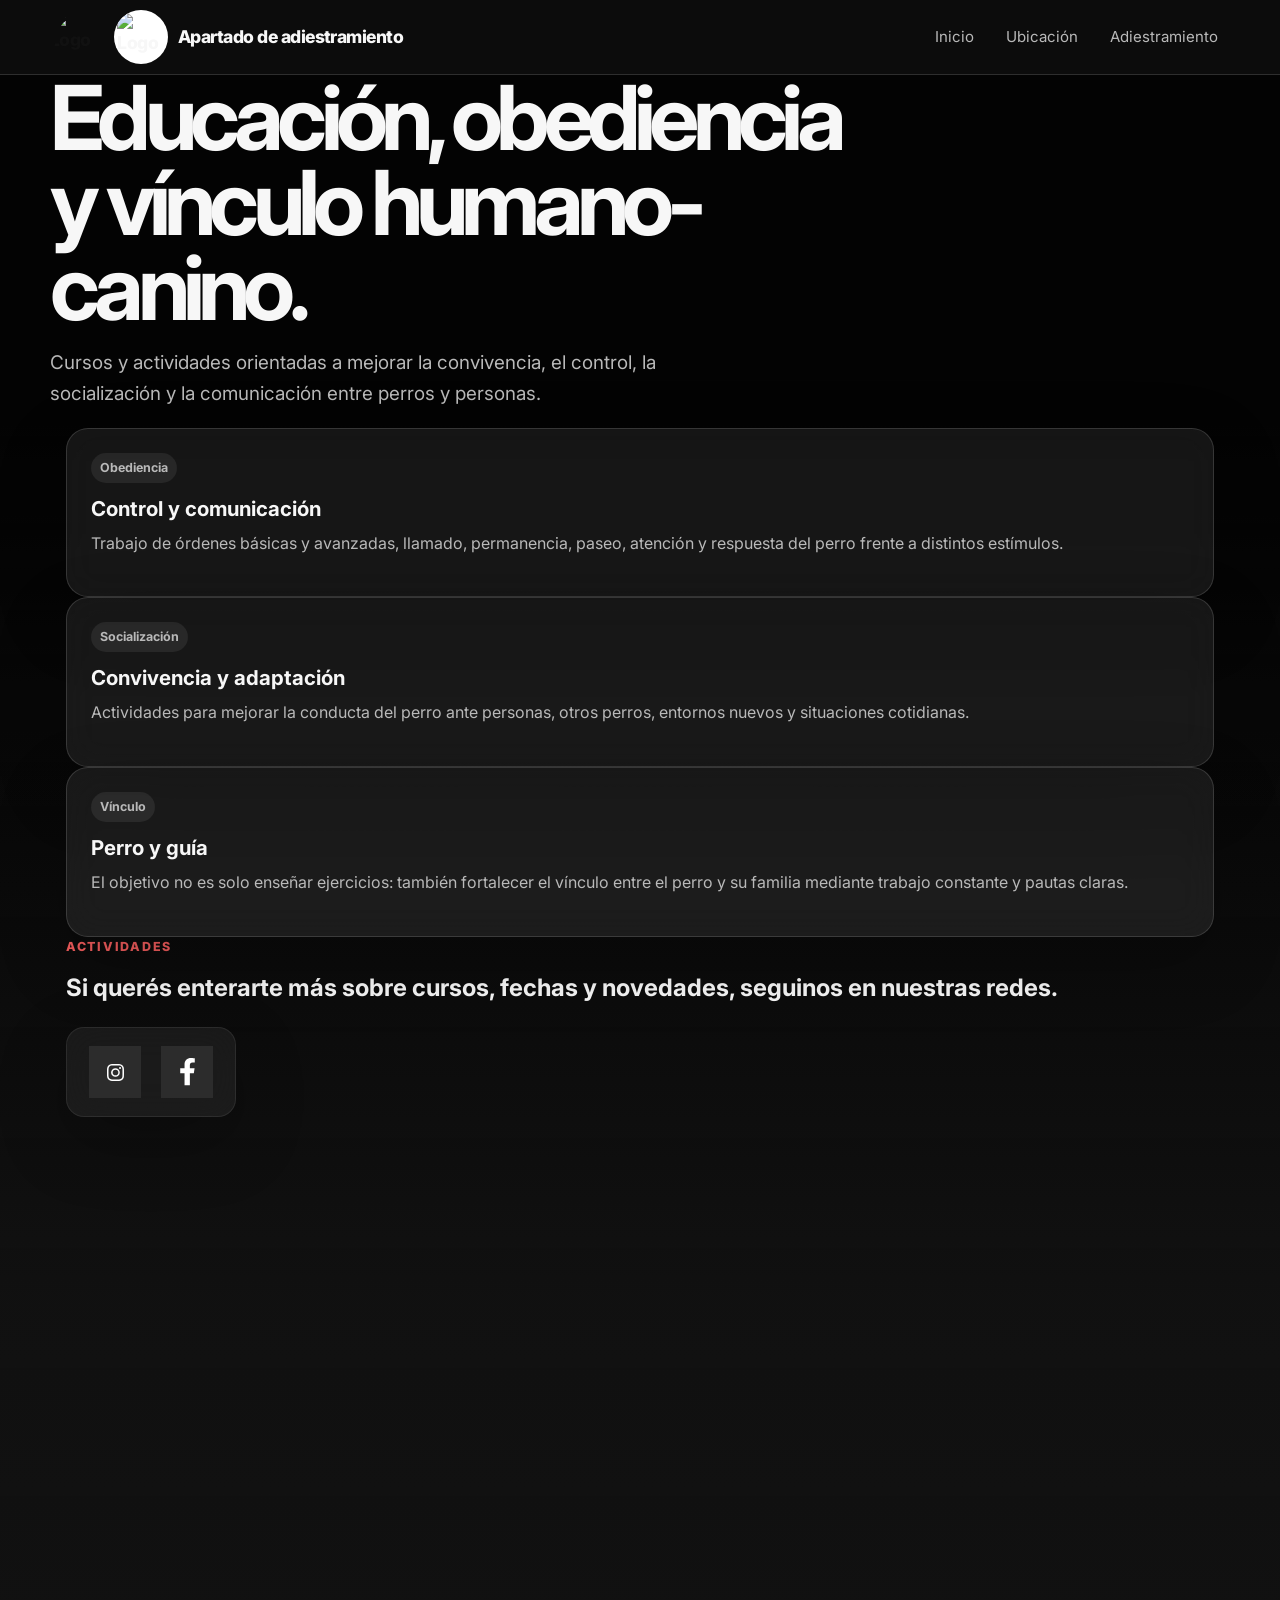
==== adiestramiento.html @ f03ed522 "Publica web Kennel Club Santa Fe" ====
<!DOCTYPE html>
<html lang="es">
<head>
  <meta charset="UTF-8" />
  <meta name="viewport" content="width=device-width, initial-scale=1.0" />
  <title>Adiestramiento Canino | Kennel Club Santa Fe</title>
  <meta name="description" content="Adiestramiento Canino Kennel Club Santa Fe. Cursos, obediencia, socialización y actividades para perros y familias." />
  <link rel="icon" type="image/png" href="https://github.com/MatiasH2804/Kennel-Club-Santa-Fe-Web/blob/main/logo%20kennel.png?raw=true" />
  <link rel="preconnect" href="https://fonts.googleapis.com" />
  <link rel="preconnect" href="https://fonts.gstatic.com" crossorigin />
  <link href="https://fonts.googleapis.com/css2?family=Inter:wght@400;500;600;700;800;900&display=swap" rel="stylesheet" />
  <link rel="stylesheet" href="style.css" />
</head>

<body class="adiestramiento-page">
  <div class="adiestramiento-bg"></div>

  <header class="site-header">
    <nav class="navbar">
      <div class="brand">
        <span class="brand-mark logo-mark">
          <img src="https://github.com/MatiasH2804/Kennel-Club-Santa-Fe-Web/blob/main/logo%20kennel.png?raw=true" alt="Logo Kennel Club Santa Fe" />
        </span>
        <span class="brand-dog">
          <img src="https://github.com/MatiasH2804/Kennel-Club-Santa-Fe-Web/blob/main/images__1_-removebg-preview%20(1).png?raw=true" alt="Logo FCA" />
        </span>
        <span>Apartado de adiestramiento</span>
      </div>

      <div class="nav-links">
        <a href="index.html">Inicio</a>
        <a href="ubicacion.html">Ubicación</a>
        <a href="adiestramiento.html">Adiestramiento</a>
      </div>
    </nav>
  </header>

  <main class="adiestramiento-main">
    <section class="section-shell adiestramiento-hero-card">
      <div>
        <h1>Educación, obediencia y vínculo humano-canino.</h1>
        <p class="hero-text">
          Cursos y actividades orientadas a mejorar la convivencia, el control, la socialización
          y la comunicación entre perros y personas.
        </p>


    <section class="section-shell adiestramiento-grid">
      <article class="post-card">
        <div class="post-meta"><span>Obediencia</span></div>
        <h3>Control y comunicación</h3>
        <p>
          Trabajo de órdenes básicas y avanzadas, llamado, permanencia, paseo, atención y respuesta
          del perro frente a distintos estímulos.
        </p>
      </article>

      <article class="post-card">
        <div class="post-meta"><span>Socialización</span></div>
        <h3>Convivencia y adaptación</h3>
        <p>
          Actividades para mejorar la conducta del perro ante personas, otros perros, entornos nuevos
          y situaciones cotidianas.
        </p>
      </article>

      <article class="post-card">
        <div class="post-meta"><span>Vínculo</span></div>
        <h3>Perro y guía</h3>
        <p>
          El objetivo no es solo enseñar ejercicios: también fortalecer el vínculo entre el perro y
          su familia mediante trabajo constante y pautas claras.
        </p>
      </article>
    </section>

    <section class="section-shell adiestramiento-callout">
      <div>
        <p class="eyebrow">Actividades</p>
        <h2>Si querés enterarte más sobre cursos, fechas y novedades, seguinos en nuestras redes.</h2>
      </div>

      <div class="uiverse-social-card">
        <a href="https://www.instagram.com/adiestramientocaninokcsf/" target="_blank" rel="noopener noreferrer" class="socialContainer containerOne" aria-label="Instagram Adiestramiento Canino KCSF">
          <svg class="socialSvg instagramSvg" viewBox="0 0 16 16"><path d="M8 0C5.829 0 5.556.01 4.703.048 3.85.088 3.269.222 2.76.42a3.917 3.917 0 0 0-1.417.923A3.927 3.927 0 0 0 .42 2.76C.222 3.268.087 3.85.048 4.7.01 5.555 0 5.827 0 8.001c0 2.172.01 2.444.048 3.297.04.852.174 1.433.372 1.942.205.526.478.972.923 1.417.444.445.89.719 1.416.923.51.198 1.09.333 1.942.372C5.555 15.99 5.827 16 8 16s2.444-.01 3.298-.048c.851-.04 1.434-.174 1.943-.372a3.916 3.916 0 0 0 1.416-.923c.445-.445.718-.891.923-1.417.197-.509.332-1.09.372-1.942C15.99 10.445 16 10.173 16 8s-.01-2.445-.048-3.299c-.04-.851-.175-1.433-.372-1.941a3.926 3.926 0 0 0-.923-1.417A3.911 3.911 0 0 0 13.24.42c-.51-.198-1.092-.333-1.943-.372C10.443.01 10.172 0 7.998 0h.003zm-.717 1.442h.718c2.136 0 2.389.007 3.232.046.78.035 1.204.166 1.486.275.373.145.64.319.92.599.28.28.453.546.598.92.11.281.24.705.275 1.485.039.843.047 1.096.047 3.231s-.008 2.389-.047 3.232c-.035.78-.166 1.203-.275 1.485a2.47 2.47 0 0 1-.599.919c-.28.28-.546.453-.92.598-.28.11-.704.24-1.485.276-.843.038-1.096.047-3.232.047s-2.39-.009-3.233-.047c-.78-.036-1.203-.166-1.485-.276a2.478 2.478 0 0 1-.92-.598 2.48 2.48 0 0 1-.6-.92c-.109-.281-.24-.705-.275-1.485-.038-.843-.046-1.096-.046-3.233 0-2.136.008-2.388.046-3.231.036-.78.166-1.204.276-1.486.145-.373.319-.64.599-.92.28-.28.546-.453.92-.598.282-.11.705-.24 1.485-.276.738-.034 1.024-.044 2.515-.045v.002zm4.988 1.328a.96.96 0 1 0 0 1.92.96.96 0 0 0 0-1.92zm-4.27 1.122a4.109 4.109 0 1 0 0 8.217 4.109 4.109 0 0 0 0-8.217zm0 1.441a2.667 2.667 0 1 1 0 5.334 2.667 2.667 0 0 1 0-5.334z"></path></svg>
        </a>

        <a href="https://www.facebook.com/AdiestramientoCaninoKennelClubSantaFe/?locale=es_LA" target="_blank" rel="noopener noreferrer" class="socialContainer containerTwo" aria-label="Facebook Adiestramiento Canino KCSF">
          <svg class="socialSvg" viewBox="0 0 320 512"><path d="M279.14 288l14.22-92.66h-88.91v-60.13c0-25.35 12.42-50.06 52.24-50.06H297V6.26S260.43 0 225.36 0c-73.22 0-121.08 44.38-121.08 124.72v70.62H22.89V288h81.39v224h100.17V288z"></path></svg>
        </a>
      </div>
    </section>
  </main>
</body>
</html>
---- style.css ----
:root {
  --bg: #111111;
  --bg-soft: #171717;
  --card: rgba(255, 255, 255, 0.075);
  --card-strong: rgba(255, 255, 255, 0.12);
  --text: #f7f7f7;
  --muted: #b9b9b9;
  --line: rgba(255, 255, 255, 0.14);
  --accent: #f45d5d;
  --accent-dark: #c92822;
  --max-width: 1180px;
  --radius: 24px;
}

* {
  box-sizing: border-box;
}

html {
  scroll-behavior: smooth;
}

body {
  margin: 0;
  min-height: 100vh;
  font-family: "Inter", system-ui, -apple-system, BlinkMacSystemFont, "Segoe UI", sans-serif;
  color: var(--text);
  background: var(--bg);
  line-height: 1.6;
}

.page-bg {
  position: fixed;
  inset: 0;
  z-index: -1;
  background-color: #111111;
  background-image:
    radial-gradient(circle at top left, rgba(244, 93, 93, 0.18), transparent 34%),
    linear-gradient(32deg, rgba(8, 8, 8, 0.74) 30px, transparent);
  background-size: auto, 60px 60px;
  background-position: center, -5px -5px;
}

a {
  color: inherit;
  text-decoration: none;
}

img {
  max-width: 100%;
  display: block;
}

.site-header {
  position: sticky;
  top: 0;
  z-index: 20;
  backdrop-filter: blur(18px);
  background: rgba(17, 17, 17, 0.76);
  border-bottom: 1px solid var(--line);
}

.navbar {
  width: min(var(--max-width), calc(100% - 32px));
  margin: 0 auto;
  min-height: 74px;
  display: flex;
  align-items: center;
  justify-content: space-between;
  gap: 20px;
}

.brand {
  display: inline-flex;
  align-items: center;
  gap: 10px;
  font-weight: 800;
  letter-spacing: -0.03em;
  font-size: 1.1rem;
}

.brand-mark {
  width: 38px;
  height: 38px;
  border-radius: 12px;
  display: grid;
  place-items: center;
  color: #111111;
  background: linear-gradient(135deg, var(--accent), #fff1b8);
  box-shadow: 0 10px 30px rgba(244, 201, 93, 0.18);
}

.nav-links {
  display: flex;
  align-items: center;
  gap: 8px;
  flex-wrap: wrap;
  justify-content: flex-end;
}

.nav-links a {
  color: var(--muted);
  padding: 9px 12px;
  border-radius: 999px;
  font-size: 0.94rem;
  transition: 0.2s ease;
}

.nav-links a:hover,
.nav-links .nav-cta {
  color: var(--text);
  background: rgba(255, 255, 255, 0.09);
}

.section-shell {
  width: min(var(--max-width), calc(100% - 32px));
  margin: 0 auto;
}

.hero {
  min-height: 620px;
  padding: 84px 0 60px;
  display: grid;
  grid-template-columns: minmax(0, 1.4fr) minmax(300px, 0.6fr);
  gap: 28px;
  align-items: center;
}

.eyebrow {
  margin: 0 0 12px;
  color: var(--accent);
  font-size: 0.78rem;
  font-weight: 800;
  text-transform: uppercase;
  letter-spacing: 0.14em;
}

h1,
h2,
h3,
p {
  margin-top: 0;
}

h1 {
  max-width: 840px;
  margin-bottom: 18px;
  font-size: clamp(2.45rem, 7vw, 5.6rem);
  line-height: 0.95;
  letter-spacing: -0.075em;
}

.hero-text {
  max-width: 680px;
  color: var(--muted);
  font-size: clamp(1rem, 2vw, 1.18rem);
}

.hero-actions {
  display: flex;
  gap: 12px;
  flex-wrap: wrap;
  margin-top: 30px;
}

.btn,
button {
  border: 0;
  cursor: pointer;
  font: inherit;
}

.btn {
  display: inline-flex;
  align-items: center;
  justify-content: center;
  min-height: 46px;
  padding: 0 18px;
  border-radius: 999px;
  font-weight: 700;
}

.btn.primary {
  color: #111111;
  background: var(--accent);
}

.btn.secondary {
  color: var(--text);
  background: rgba(255, 255, 255, 0.09);
  border: 1px solid var(--line);
}

.hero-card,
.post-card,
.side-card,
.about-section {
  border: 1px solid var(--line);
  background: var(--card);
  box-shadow: 0 24px 70px rgba(0, 0, 0, 0.24);
  backdrop-filter: blur(18px);
}

.hero-card {
  min-height: 330px;
  padding: 28px;
  border-radius: var(--radius);
  display: flex;
  flex-direction: column;
  justify-content: flex-end;
}

.card-label {
  width: fit-content;
  margin-bottom: 18px;
  padding: 7px 10px;
  border-radius: 999px;
  color: #111111;
  background: var(--accent);
  font-size: 0.78rem;
  font-weight: 800;
}

.hero-card h2 {
  margin-bottom: 10px;
  font-size: 1.55rem;
  line-height: 1.08;
}

.hero-card p,
.post-card p,
.side-card p,
.about-section p {
  color: var(--muted);
}

.hero-card a,
.read-more {
  color: var(--accent);
  font-weight: 800;
}

.content-grid {
  display: grid;
  grid-template-columns: minmax(0, 1fr) 330px;
  gap: 28px;
  padding: 38px 0 72px;
  align-items: start;
}

.section-heading {
  margin-bottom: 20px;
}

.section-heading h2,
.about-section h2 {
  font-size: clamp(1.8rem, 4vw, 3rem);
  line-height: 1;
  letter-spacing: -0.05em;
}

.post-list {
  display: grid;
  grid-template-columns: repeat(2, minmax(0, 1fr));
  gap: 18px;
}

.post-card {
  padding: 24px;
  border-radius: 22px;
}

.featured-post {
  margin-bottom: 18px;
  padding: 30px;
  background: var(--card-strong);
}

.post-meta {
  display: flex;
  gap: 8px;
  flex-wrap: wrap;
  margin-bottom: 14px;
}

.post-meta span {
  padding: 5px 9px;
  border-radius: 999px;
  color: var(--muted);
  background: rgba(255, 255, 255, 0.07);
  font-size: 0.78rem;
  font-weight: 700;
}

.post-card h3 {
  margin-bottom: 10px;
  font-size: 1.28rem;
  line-height: 1.18;
}

.sidebar {
  position: sticky;
  top: 96px;
  display: grid;
  gap: 18px;
}

.side-card {
  padding: 22px;
  border-radius: 22px;
}

.side-card h2 {
  margin-bottom: 14px;
  font-size: 1.1rem;
}

.side-card a {
  display: block;
  padding: 10px 0;
  color: var(--muted);
  border-bottom: 1px solid var(--line);
}

.side-card a:hover {
  color: var(--accent);
}

.search-box,
.newsletter-form {
  display: grid;
  gap: 10px;
}

input {
  width: 100%;
  min-height: 44px;
  padding: 0 13px;
  color: var(--text);
  border: 1px solid var(--line);
  border-radius: 14px;
  outline: none;
  background: rgba(0, 0, 0, 0.22);
}

input:focus {
  border-color: rgba(244, 201, 93, 0.7);
}

button {
  min-height: 42px;
  border-radius: 14px;
  color: #111111;
  background: var(--accent);
  font-weight: 800;
}

.about-section {
  margin-bottom: 70px;
  padding: 34px;
  border-radius: var(--radius);
  display: grid;
  grid-template-columns: 0.8fr 1.2fr;
  gap: 30px;
  align-items: start;
}

code {
  padding: 2px 6px;
  border-radius: 7px;
  color: var(--accent);
  background: rgba(255, 255, 255, 0.08);
}

.site-footer {
  border-top: 1px solid var(--line);
  background: rgba(0, 0, 0, 0.24);
}

.footer-inner {
  width: min(var(--max-width), calc(100% - 32px));
  min-height: 92px;
  margin: 0 auto;
  display: flex;
  align-items: center;
  justify-content: space-between;
  gap: 20px;
  color: var(--muted);
}

.footer-links {
  display: flex;
  gap: 16px;
  flex-wrap: wrap;
}

.footer-links a:hover {
  color: var(--accent);
}

@media (max-width: 880px) {
  .navbar,
  .footer-inner {
    align-items: flex-start;
    flex-direction: column;
    justify-content: center;
    padding: 14px 0;
  }

  .nav-links {
    justify-content: flex-start;
  }

  .hero,
  .content-grid,
  .about-section {
    grid-template-columns: 1fr;
  }

  .hero {
    min-height: auto;
    padding-top: 56px;
  }

  .sidebar {
    position: static;
  }
}

@media (max-width: 620px) {
  .section-shell,
  .navbar,
  .footer-inner {
    width: min(100% - 22px, var(--max-width));
  }

  .post-list {
    grid-template-columns: 1fr;
  }

  .hero-card,
  .post-card,
  .side-card,
  .about-section {
    padding: 20px;
    border-radius: 18px;
  }
}
/* =========================
   REDES KENNEL
========================= */

.socials-row{
  display:flex;
  flex-wrap:wrap;
  gap:16px;
  align-items:center;
}

.social-btn{
  display:flex;
  align-items:center;
  gap:14px;

  padding:14px 20px;

  border-radius:18px;

  background:rgba(255,255,255,0.06);

  border:1px solid rgba(255,255,255,0.08);

  transition:0.25s ease;

  color:white;

  font-weight:700;

  min-width:240px;
}

.social-btn:hover{
  transform:translateY(-4px);
  border-color:rgba(255,255,255,0.2);
}

.facebook:hover{
  background:#1877f2;
}

.adiestramiento:hover{
  background:#4267B2;
}

.social-icon{
  width:22px;
  height:22px;
  fill:white;
  flex-shrink:0;
}
/* =========================
   MAPA KENNEL
========================= */

.map-section{
  margin-bottom:70px;

  display:flex;
  align-items:center;
  justify-content:space-between;
  gap:40px;

  padding:40px;

  border-radius:28px;

  background:rgba(255,255,255,0.04);

  border:1px solid rgba(255,255,255,0.08);
}

.map-info{
  max-width:650px;
}

.map-info h2{
  font-size:2.5rem;
  margin-bottom:18px;
}

.map-info p{
  color:var(--muted);
}

/* FROM UIVERSE */

.map-btn-wrapper {
  --btn-color: #b31217;
  --text-color: #fff;
  --land-color: #ffdd9f;
  --veg-color: #36ad5aa9;
  --water-color: #b3e3ff;
  --transition-dur: 0.3s;

  position: relative;
  display: flex;

  font-size: 16px;
  font-family: "Inter", sans-serif;

  user-select: none;
  overflow: hidden;
  border-radius: 50ch;

  box-shadow:
    0px -1px 2px rgba(3, 7, 18, 0.005),
    0px -5px 6px rgba(3, 7, 18, 0.009),
    0px -12px 12px rgba(3, 7, 18, 0.015),
    0px -20px 22px rgba(3, 7, 18, 0.02),
    0px -32px 32px rgba(3, 7, 18, 0.06);

  transition: transform var(--transition-dur) ease;
}

.map-btn {
  cursor: pointer;
  padding: 1em 1.5em 1em 3.5em;

  border-radius: 50ch;

  background-color: var(--btn-color);

  font-weight: 700;
  color: var(--text-color);

  transition:
    color var(--transition-dur) ease-in-out,
    background-color var(--transition-dur) ease-in-out;
}

.pinpoint {
  pointer-events: none;
  position: absolute;
  height: 60%;
  aspect-ratio: 1;
  top: 20%;
  left: 0.75em;

  border-radius: 50% 50% 50% 50%;
  background-color: var(--text-color);

  transform: rotateZ(45deg);

  mask-image: radial-gradient(circle at center, #0000 0%, #0000 32%, #fff 36%);

  z-index: 1;
}

.map-container {
  pointer-events: none;

  position: absolute;

  left: 0px;
  top: 115px;

  perspective: 120px;

  transform: perspective(120px) rotateX(35deg) scaleX(0);

  transform-origin: 3em 0.5em;

  transition:
    transform var(--transition-dur) ease-in-out,
    opacity var(--transition-dur) ease-in-out;

  opacity: 0;

  z-index: 0;
}

.map {
  position: absolute;
  bottom: 100px;

  width: 120px;
  height: 200px;

  background-color: var(--water-color);

  background-image: linear-gradient(to bottom, #fff2, 30%, #0000);

  transform-origin: left bottom;
}

.map::after {
  content: "";

  top: -40;
  left: 12;

  width: 100%;
  height: 200%;

  background-color: var(--land-color);

  position: absolute;

  filter: url(#land);

  box-shadow: inset 0 0 48px 24px var(--veg-color);

  z-index: 0;
}

.fold-1,
.fold-2,
.fold-3,
.fold-4 {
  mask-image: linear-gradient(to top, #fff, 97%, #0000);

  overflow: hidden;
}

.fold-1 {
  left: -60px;
  transform: rotateY(10deg) translateZ(30px);
}

.fold-2 {
  left: 60px;
  transform: rotateY(-10deg) translateZ(10px);
}

.fold-3 {
  left: -169px;
  transform: rotateY(-15deg) translateZ(-1px);
}

.fold-4 {
  left: 166px;
  transform: rotateY(15deg) translateZ(31px);
}

.map-btn-wrapper:hover {
  transform: scale(1.05);
}

.map-btn-wrapper:hover .map-btn {
  background:white;
  color:#111;
}

.map-btn-wrapper:hover .pinpoint {
  background-color: var(--btn-color);

  border-radius: 50% 50% 0 50%;

  transform: rotateZ(45deg) translate(-0.3em, -0.3em);
}

.map-btn-wrapper:hover .map-container {
  transform: perspective(100px) rotateX(35deg) scaleX(0.85);

  opacity: 1;
}

@media(max-width:900px){

  .map-section{
    flex-direction:column;
    align-items:flex-start;
  }

}
.logo-mark{
  width:54px;
  height:54px;
  border-radius:50%;
  overflow:hidden;
  background:transparent;
  box-shadow:none;
}

.logo-mark img{
  width:100%;
  height:100%;
  object-fit:cover;
  padding:0;
  border-radius:50%;
}
/* FONDO CON FOTO EN INDEX + DEGRADADO A NEGRO */

body::before{
  content:"";
  position:fixed;
  inset:0;
  z-index:-2;

  background:
    linear-gradient(
      to bottom,
      rgba(0,0,0,0.55) 0%,
      rgba(0,0,0,0.55) 45%,
      rgba(17,17,17,0.95) 78%,
      #111111 100%
    ),
    url("https://github.com/MatiasH2804/Kennel-Club-Santa-Fe-Web/blob/main/image.png?raw=true");

  background-size:cover;
  background-position:center top;
  background-repeat:no-repeat;
  background-attachment:fixed;
}

.page-bg{
  background-image:
    linear-gradient(
      to bottom,
      rgba(17,17,17,0.05) 0%,
      rgba(17,17,17,0.55) 55%,
      #111111 100%
    ),
    radial-gradient(circle at top left, rgba(244, 93, 93, 0.14), transparent 34%),
    linear-gradient(32deg, rgba(8, 8, 8, 0.55) 30px, transparent);

  background-color:transparent;
}
.brand-dog{
  width:54px;
  height:54px;
  min-width:54px;
  border-radius:50%;
  background:#ffffff;
  display:flex;
  align-items:center;
  justify-content:center;
  overflow:hidden;
}

.brand-dog img{
  width:88%;
  height:88%;
  object-fit:contain;
}
/* BOTÓN ENTERATE MÁS */

.favorite-button-wrapper{
  margin-top:28px;
}

.favorite-container {
  width:fit-content;
  background-color: rgb(36, 36, 36);
  display: flex;
  align-items: center;
  gap: 14px;
  padding: 10px 15px 10px 10px;
  cursor: pointer;
  user-select: none;
  border-radius: 10px;
  box-shadow: rgba(46, 46, 46, 0.2) 0px 8px 24px;
  color: rgb(255, 255, 255);
}

#favorite-adiestramiento {
  display: none;
}

#favorite-adiestramiento:checked + .favorite-container svg {
  fill: hsl(0deg 100% 50%);
  stroke: hsl(0deg 100% 50%);
  animation: heartButton 1s;
}

@keyframes heartButton {
  0% { transform: scale(1); }
  25% { transform: scale(1.3); }
  50% { transform: scale(1); }
  75% { transform: scale(1.3); }
  100% { transform: scale(1); }
}

#favorite-adiestramiento + .favorite-container .action {
  position: relative;
  overflow: hidden;
  display: grid;
}

#favorite-adiestramiento + .favorite-container .action span {
  grid-column-start: 1;
  grid-column-end: 1;
  grid-row-start: 1;
  grid-row-end: 1;
  transition: all 0.5s;
}

#favorite-adiestramiento + .favorite-container .action span.option-1 {
  transform: translate(0px, 0%);
  opacity: 1;
}

#favorite-adiestramiento:checked + .favorite-container .action span.option-1 {
  transform: translate(0px, -100%);
  opacity: 0;
}

#favorite-adiestramiento + .favorite-container .action span.option-2 {
  transform: translate(0px, 100%);
  opacity: 0;
}

#favorite-adiestramiento:checked + .favorite-container .action span.option-2 {
  transform: translate(0px, 0%);
  opacity: 1;
}
/* =========================
   ICONOS SOCIALES UIVERSE FOOTER
========================= */

.uiverse-social-card {
  width: fit-content;
  height: fit-content;
  background: rgba(255, 255, 255, 0.06);
  border: 1px solid rgba(255, 255, 255, 0.08);
  backdrop-filter: blur(18px);
  display: flex;
  align-items: center;
  justify-content: center;
  padding: 18px 22px;
  gap: 20px;
  box-shadow: 0 24px 70px rgba(0, 0, 0, 0.24);
  border-radius: 18px;
}

.socialContainer {
  width: 52px;
  height: 52px;
  background-color: rgb(44, 44, 44);
  display: flex;
  align-items: center;
  justify-content: center;
  overflow: hidden;
  transition-duration: .3s;
}

.containerOne:hover {
  background-color: #d62976;
  transition-duration: .3s;
}

.containerTwo:hover {
  background-color: #00acee;
  transition-duration: .3s;
}

.containerThree:hover {
  background-color: #0072b1;
  transition-duration: .3s;
}

.containerFour:hover {
  background-color: #128C7E;
  transition-duration: .3s;
}

.socialContainer:active {
  transform: scale(0.9);
  transition-duration: .3s;
}

.socialSvg {
  width: 17px;
}

.socialSvg path {
  fill: rgb(255, 255, 255);
}

.socialContainer:hover .socialSvg {
  animation: slide-in-top 0.3s both;
}

@keyframes slide-in-top {
  0% {
    transform: translateY(-50px);
    opacity: 0;
  }

  100% {
    transform: translateY(0);
    opacity: 1;
  }
}
/* FONDO PÁGINA ADIESTRAMIENTO */

.adiestramiento-page{
  background:#111111;
}

.adiestramiento-bg{
  position:absolute;
  inset:0;
  z-index:-2;
  min-height:180vh;

  background:
    linear-gradient(
      to bottom,
      rgba(0,0,0,0.55) 0%,
      rgba(0,0,0,0.55) 45%,
      rgba(17,17,17,0.85) 80%,
      #111111 100%
    ),
    url("https://github.com/MatiasH2804/Kennel-Club-Santa-Fe-Web/blob/main/Fondo%20adiestramiento.jpg?raw=true");

  background-size:100% auto;
  background-position:center top;
  background-repeat:no-repeat;
  background-attachment:scroll;
}
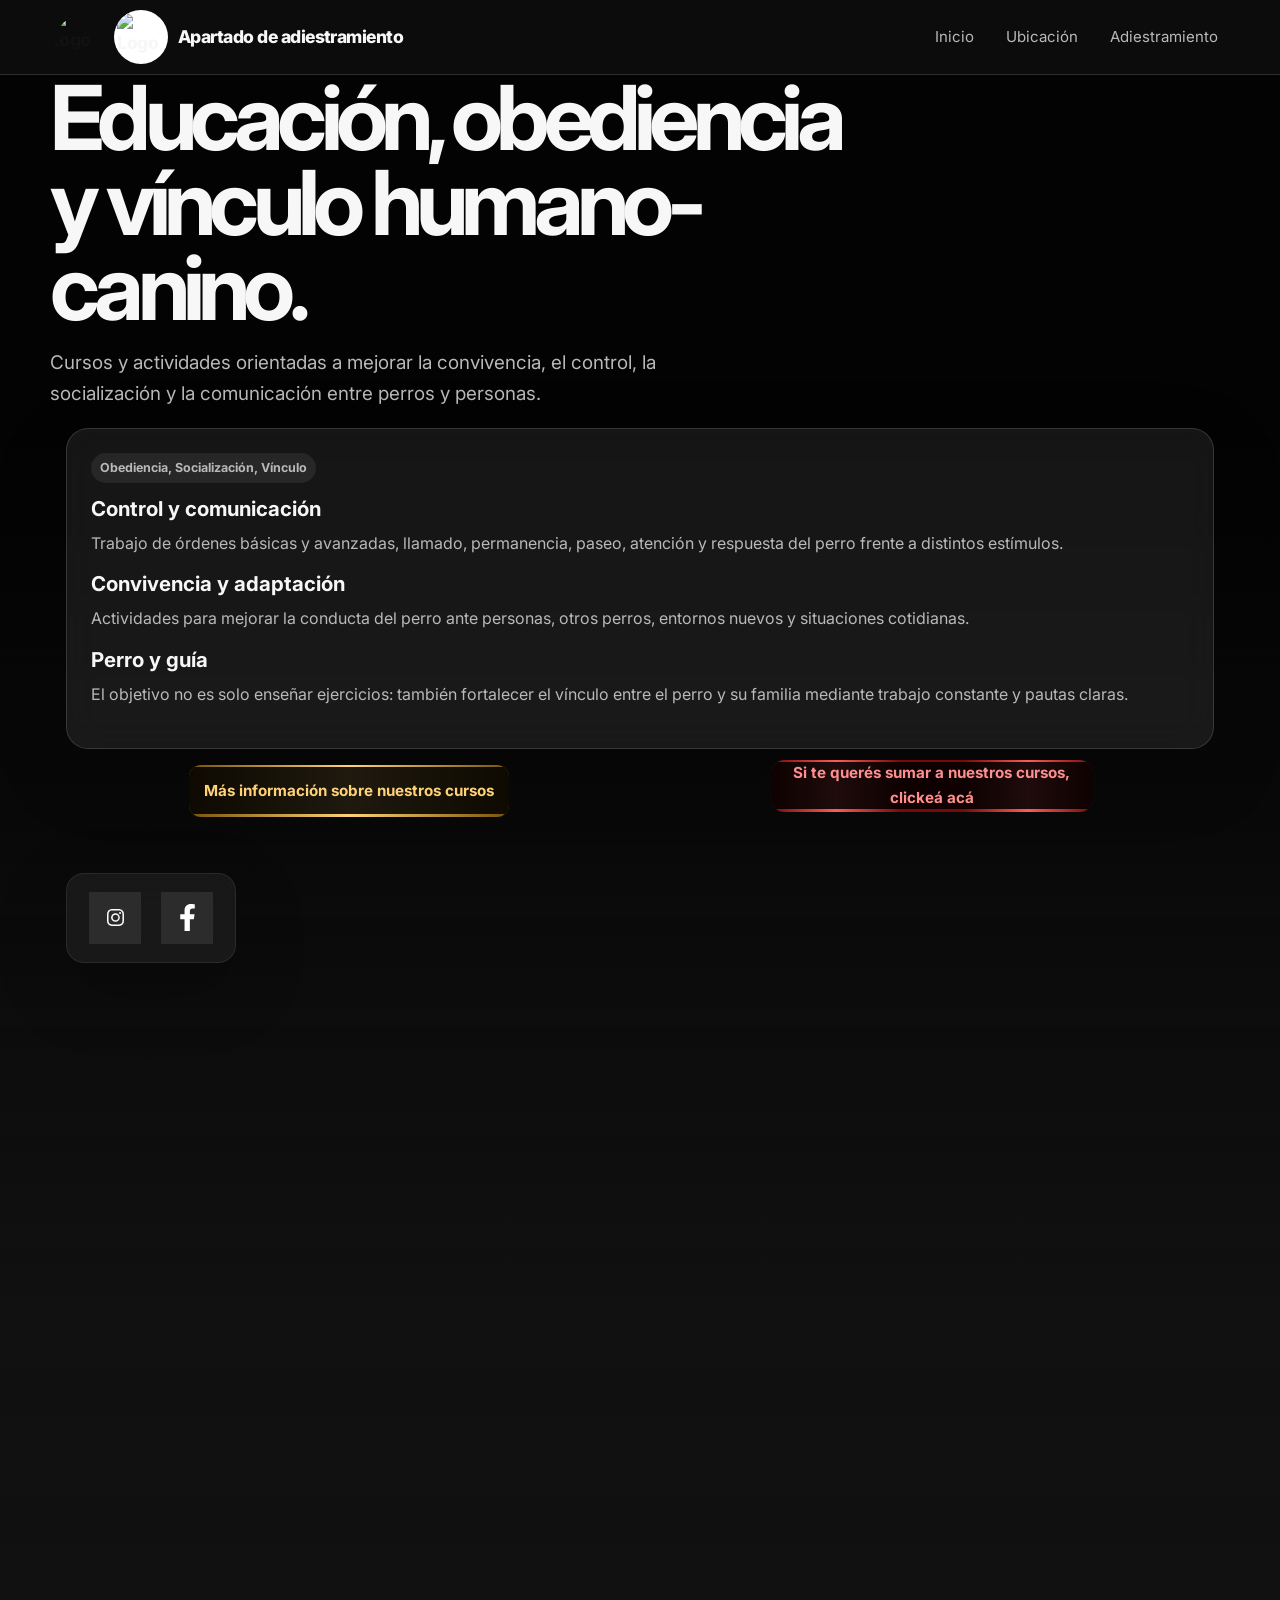
==== commit 89dc5f82: "Actualiza diseño y botones de adiestramiento" ====
--- a/adiestramiento.html
+++ b/adiestramiento.html
@@ -47,39 +47,49 @@
 
     <section class="section-shell adiestramiento-grid">
       <article class="post-card">
-        <div class="post-meta"><span>Obediencia</span></div>
+        <div class="post-meta"><span>Obediencia, Socialización, Vínculo </span></div>
         <h3>Control y comunicación</h3>
         <p>
           Trabajo de órdenes básicas y avanzadas, llamado, permanencia, paseo, atención y respuesta
           del perro frente a distintos estímulos.
         </p>
-      </article>
-
-      <article class="post-card">
-        <div class="post-meta"><span>Socialización</span></div>
         <h3>Convivencia y adaptación</h3>
         <p>
           Actividades para mejorar la conducta del perro ante personas, otros perros, entornos nuevos
           y situaciones cotidianas.
         </p>
-      </article>
-
-      <article class="post-card">
-        <div class="post-meta"><span>Vínculo</span></div>
         <h3>Perro y guía</h3>
         <p>
           El objetivo no es solo enseñar ejercicios: también fortalecer el vínculo entre el perro y
           su familia mediante trabajo constante y pautas claras.
         </p>
-      </article>
+    
     </section>
 
     <section class="section-shell adiestramiento-callout">
-      <div>
-        <p class="eyebrow">Actividades</p>
-        <h2>Si querés enterarte más sobre cursos, fechas y novedades, seguinos en nuestras redes.</h2>
-      </div>
+  </a>
+<p>                                                          </p>
+<p>                                                          </p>
+<div class="gold-btn-row">
 
+  <a
+    href="https://sites.google.com/view/info-general-cursos-kennel"
+    target="_blank"
+    rel="noopener noreferrer"
+    class="gold-btn"
+  >
+  </a>
+
+  <a
+    href="https://ehenquin.github.io/G28-ACKCSF/"
+    target="_blank"
+    rel="noopener noreferrer"
+    class="gold-btn gold-btn-red"
+  >
+  </a>
+
+</div>
+    </a>
       <div class="uiverse-social-card">
         <a href="https://www.instagram.com/adiestramientocaninokcsf/" target="_blank" rel="noopener noreferrer" class="socialContainer containerOne" aria-label="Instagram Adiestramiento Canino KCSF">
           <svg class="socialSvg instagramSvg" viewBox="0 0 16 16"><path d="M8 0C5.829 0 5.556.01 4.703.048 3.85.088 3.269.222 2.76.42a3.917 3.917 0 0 0-1.417.923A3.927 3.927 0 0 0 .42 2.76C.222 3.268.087 3.85.048 4.7.01 5.555 0 5.827 0 8.001c0 2.172.01 2.444.048 3.297.04.852.174 1.433.372 1.942.205.526.478.972.923 1.417.444.445.89.719 1.416.923.51.198 1.09.333 1.942.372C5.555 15.99 5.827 16 8 16s2.444-.01 3.298-.048c.851-.04 1.434-.174 1.943-.372a3.916 3.916 0 0 0 1.416-.923c.445-.445.718-.891.923-1.417.197-.509.332-1.09.372-1.942C15.99 10.445 16 10.173 16 8s-.01-2.445-.048-3.299c-.04-.851-.175-1.433-.372-1.941a3.926 3.926 0 0 0-.923-1.417A3.911 3.911 0 0 0 13.24.42c-.51-.198-1.092-.333-1.943-.372C10.443.01 10.172 0 7.998 0h.003zm-.717 1.442h.718c2.136 0 2.389.007 3.232.046.78.035 1.204.166 1.486.275.373.145.64.319.92.599.28.28.453.546.598.92.11.281.24.705.275 1.485.039.843.047 1.096.047 3.231s-.008 2.389-.047 3.232c-.035.78-.166 1.203-.275 1.485a2.47 2.47 0 0 1-.599.919c-.28.28-.546.453-.92.598-.28.11-.704.24-1.485.276-.843.038-1.096.047-3.232.047s-2.39-.009-3.233-.047c-.78-.036-1.203-.166-1.485-.276a2.478 2.478 0 0 1-.92-.598 2.48 2.48 0 0 1-.6-.92c-.109-.281-.24-.705-.275-1.485-.038-.843-.046-1.096-.046-3.233 0-2.136.008-2.388.046-3.231.036-.78.166-1.204.276-1.486.145-.373.319-.64.599-.92.28-.28.546-.453.92-.598.282-.11.705-.24 1.485-.276.738-.034 1.024-.044 2.515-.045v.002zm4.988 1.328a.96.96 0 1 0 0 1.92.96.96 0 0 0 0-1.92zm-4.27 1.122a4.109 4.109 0 1 0 0 8.217 4.109 4.109 0 0 0 0-8.217zm0 1.441a2.667 2.667 0 1 1 0 5.334 2.667 2.667 0 0 1 0-5.334z"></path></svg>
--- a/style.css
+++ b/style.css
@@ -959,4 +959,110 @@
   background-repeat:no-repeat;
   background-attachment:scroll;
 }
-
+/* BOTÓN DORADO CURSOS */
+
+.gold-btn {
+  width: 320px;
+  height: 52px;
+  border: none;
+  border-radius: 12px;
+
+  background:
+    linear-gradient(
+      to right,
+      #77530a,
+      #ffd277,
+      #77530a,
+      #77530a,
+      #ffd277,
+      #77530a
+    );
+
+  background-size: 250%;
+  background-position: left;
+
+  position: relative;
+
+  display: flex;
+  align-items: center;
+  justify-content: center;
+
+  cursor: pointer;
+  transition-duration: 1s;
+  overflow: hidden;
+
+  text-decoration: none;
+  margin: 0 auto 28px;
+}
+
+.gold-btn::before {
+  position: absolute;
+
+  content: "Más información sobre nuestros cursos";
+
+  color: #ffd277;
+
+  display: flex;
+  align-items: center;
+  justify-content: center;
+
+  width: 98%;
+  height: 90%;
+
+  border-radius: 10px;
+
+  transition-duration: 1s;
+
+  background-color: rgba(0, 0, 0, 0.88);
+
+  font-family: "Inter", sans-serif;
+  font-weight: 700;
+  font-size: 0.95rem;
+
+  padding: 0 18px;
+  text-align: center;
+}
+
+.gold-btn:hover {
+  background-position: right;
+  transition-duration: 1s;
+}
+
+.gold-btn:hover::before {
+  background-position: right;
+  transition-duration: 1s;
+}
+
+.gold-btn:active {
+  transform: scale(0.96);
+}
+/* SEGUNDO BOTÓN CURSOS */
+
+.gold-btn-red{
+  margin-top:-10px;
+
+  background:
+    linear-gradient(
+      to right,
+      #7a0a0a,
+      #ff5a5a,
+      #7a0a0a,
+      #7a0a0a,
+      #ff5a5a,
+      #7a0a0a
+    );
+}
+
+.gold-btn-red::before{
+  content:"Si te querés sumar a nuestros cursos, clickeá acá";
+  color:#ff8f8f;
+}
+.gold-btn-row{
+  display:flex;
+  gap:18px;
+  justify-content:center;
+  align-items:center;
+  flex-wrap:wrap;
+
+  margin-bottom:28px;
+}
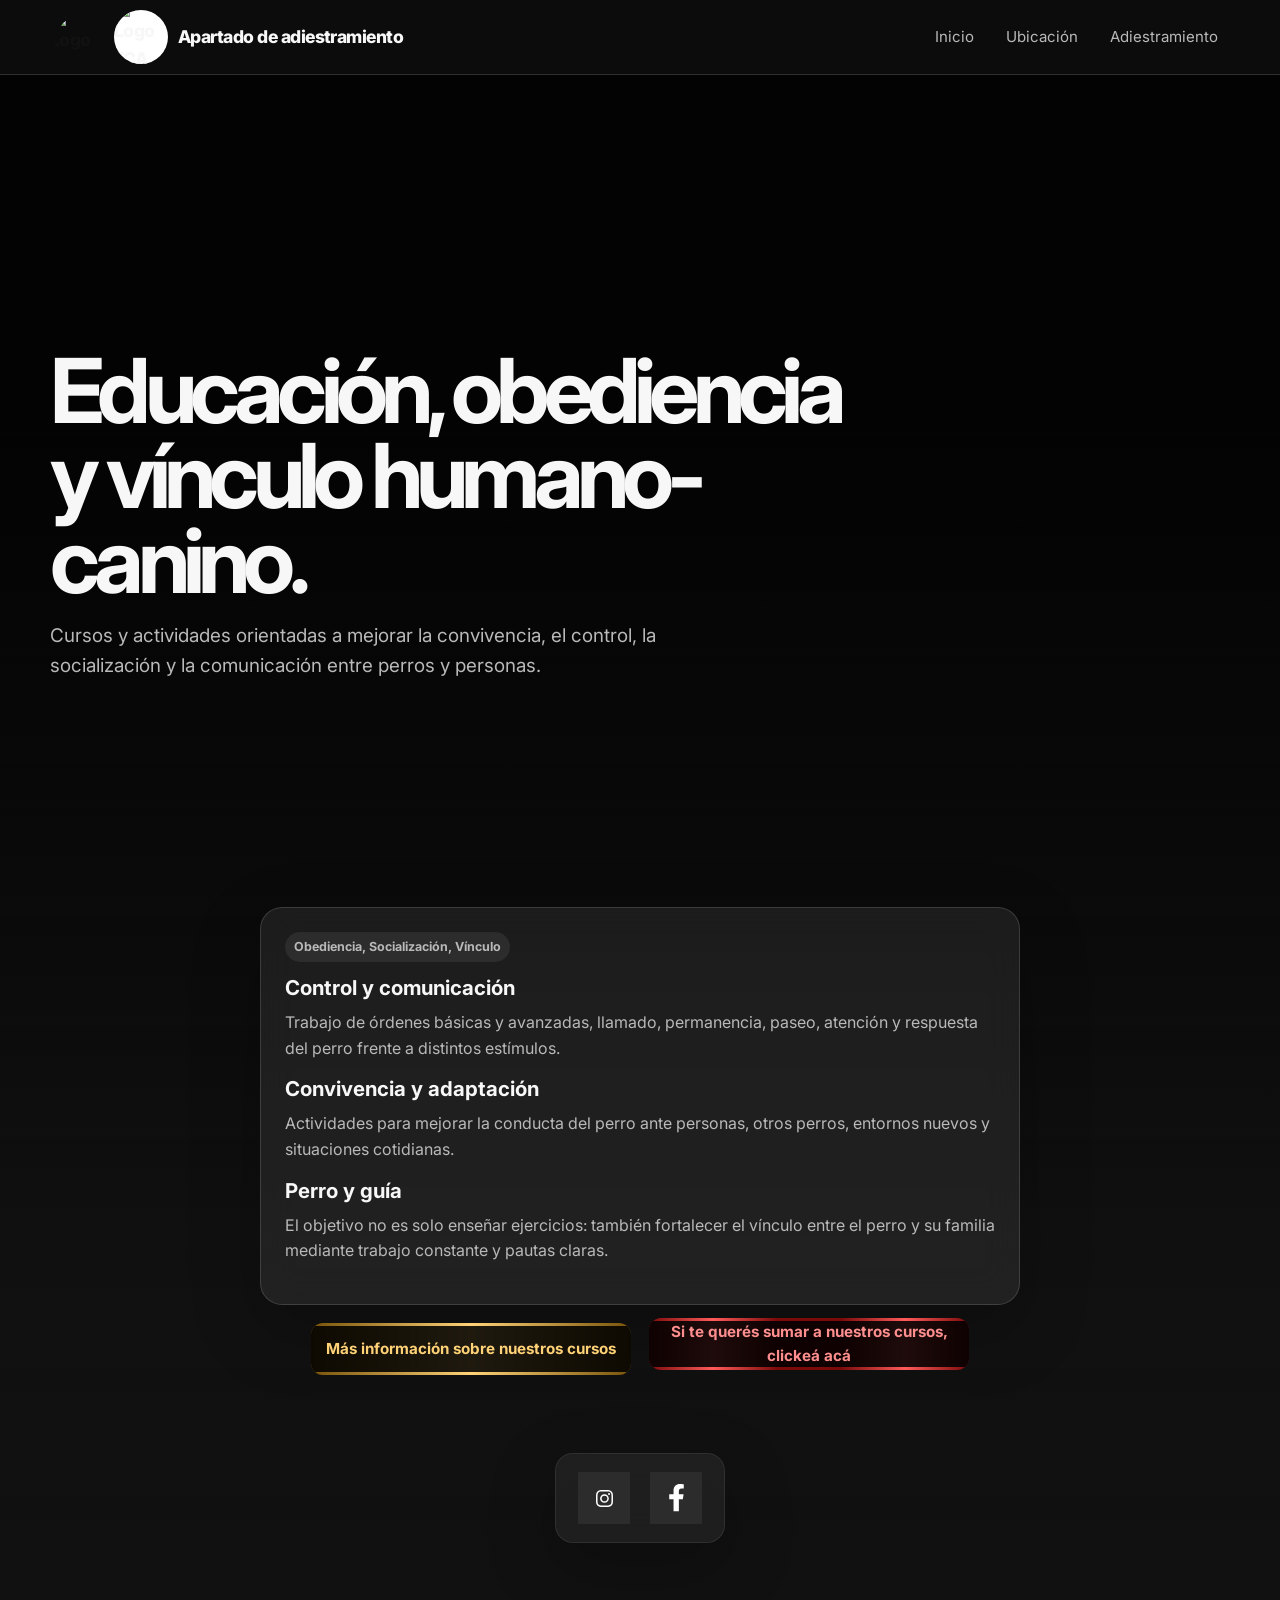
==== commit 77e33570: "Actualiza página de estructura y belleza" ====
--- a/adiestramiento.html
+++ b/adiestramiento.html
@@ -1,4 +1,4 @@
-<!DOCTYPE html>
+﻿<!DOCTYPE html>
 <html lang="es">
 <head>
   <meta charset="UTF-8" />
@@ -43,7 +43,8 @@
           Cursos y actividades orientadas a mejorar la convivencia, el control, la socialización
           y la comunicación entre perros y personas.
         </p>
-
+      </div>
+    </section>
 
     <section class="section-shell adiestramiento-grid">
       <article class="post-card">
@@ -63,13 +64,11 @@
           El objetivo no es solo enseñar ejercicios: también fortalecer el vínculo entre el perro y
           su familia mediante trabajo constante y pautas claras.
         </p>
-    
+      </article>
+
     </section>
 
     <section class="section-shell adiestramiento-callout">
-  </a>
-<p>                                                          </p>
-<p>                                                          </p>
 <div class="gold-btn-row">
 
   <a
@@ -89,7 +88,6 @@
   </a>
 
 </div>
-    </a>
       <div class="uiverse-social-card">
         <a href="https://www.instagram.com/adiestramientocaninokcsf/" target="_blank" rel="noopener noreferrer" class="socialContainer containerOne" aria-label="Instagram Adiestramiento Canino KCSF">
           <svg class="socialSvg instagramSvg" viewBox="0 0 16 16"><path d="M8 0C5.829 0 5.556.01 4.703.048 3.85.088 3.269.222 2.76.42a3.917 3.917 0 0 0-1.417.923A3.927 3.927 0 0 0 .42 2.76C.222 3.268.087 3.85.048 4.7.01 5.555 0 5.827 0 8.001c0 2.172.01 2.444.048 3.297.04.852.174 1.433.372 1.942.205.526.478.972.923 1.417.444.445.89.719 1.416.923.51.198 1.09.333 1.942.372C5.555 15.99 5.827 16 8 16s2.444-.01 3.298-.048c.851-.04 1.434-.174 1.943-.372a3.916 3.916 0 0 0 1.416-.923c.445-.445.718-.891.923-1.417.197-.509.332-1.09.372-1.942C15.99 10.445 16 10.173 16 8s-.01-2.445-.048-3.299c-.04-.851-.175-1.433-.372-1.941a3.926 3.926 0 0 0-.923-1.417A3.911 3.911 0 0 0 13.24.42c-.51-.198-1.092-.333-1.943-.372C10.443.01 10.172 0 7.998 0h.003zm-.717 1.442h.718c2.136 0 2.389.007 3.232.046.78.035 1.204.166 1.486.275.373.145.64.319.92.599.28.28.453.546.598.92.11.281.24.705.275 1.485.039.843.047 1.096.047 3.231s-.008 2.389-.047 3.232c-.035.78-.166 1.203-.275 1.485a2.47 2.47 0 0 1-.599.919c-.28.28-.546.453-.92.598-.28.11-.704.24-1.485.276-.843.038-1.096.047-3.232.047s-2.39-.009-3.233-.047c-.78-.036-1.203-.166-1.485-.276a2.478 2.478 0 0 1-.92-.598 2.48 2.48 0 0 1-.6-.92c-.109-.281-.24-.705-.275-1.485-.038-.843-.046-1.096-.046-3.233 0-2.136.008-2.388.046-3.231.036-.78.166-1.204.276-1.486.145-.373.319-.64.599-.92.28-.28.546-.453.92-.598.282-.11.705-.24 1.485-.276.738-.034 1.024-.044 2.515-.045v.002zm4.988 1.328a.96.96 0 1 0 0 1.92.96.96 0 0 0 0-1.92zm-4.27 1.122a4.109 4.109 0 1 0 0 8.217 4.109 4.109 0 0 0 0-8.217zm0 1.441a2.667 2.667 0 1 1 0 5.334 2.667 2.667 0 0 1 0-5.334z"></path></svg>
@@ -102,4 +100,6 @@
     </section>
   </main>
 </body>
-</html>+</html>
+
+
--- a/style.css
+++ b/style.css
@@ -106,8 +106,7 @@
   transition: 0.2s ease;
 }
 
-.nav-links a:hover,
-.nav-links .nav-cta {
+.nav-links a:hover {
   color: var(--text);
   background: rgba(255, 255, 255, 0.09);
 }
@@ -163,8 +162,7 @@
   margin-top: 30px;
 }
 
-.btn,
-button {
+.btn {
   border: 0;
   cursor: pointer;
   font: inherit;
@@ -234,8 +232,7 @@
   color: var(--muted);
 }
 
-.hero-card a,
-.read-more {
+.hero-card a {
   color: var(--accent);
   font-weight: 800;
 }
@@ -248,11 +245,6 @@
   align-items: start;
 }
 
-.section-heading {
-  margin-bottom: 20px;
-}
-
-.section-heading h2,
 .about-section h2 {
   font-size: clamp(1.8rem, 4vw, 3rem);
   line-height: 1;
@@ -324,35 +316,6 @@
 
 .side-card a:hover {
   color: var(--accent);
-}
-
-.search-box,
-.newsletter-form {
-  display: grid;
-  gap: 10px;
-}
-
-input {
-  width: 100%;
-  min-height: 44px;
-  padding: 0 13px;
-  color: var(--text);
-  border: 1px solid var(--line);
-  border-radius: 14px;
-  outline: none;
-  background: rgba(0, 0, 0, 0.22);
-}
-
-input:focus {
-  border-color: rgba(244, 201, 93, 0.7);
-}
-
-button {
-  min-height: 42px;
-  border-radius: 14px;
-  color: #111111;
-  background: var(--accent);
-  font-weight: 800;
 }
 
 .about-section {
@@ -363,13 +326,6 @@
   grid-template-columns: 0.8fr 1.2fr;
   gap: 30px;
   align-items: start;
-}
-
-code {
-  padding: 2px 6px;
-  border-radius: 7px;
-  color: var(--accent);
-  background: rgba(255, 255, 255, 0.08);
 }
 
 .site-footer {
@@ -388,16 +344,6 @@
   color: var(--muted);
 }
 
-.footer-links {
-  display: flex;
-  gap: 16px;
-  flex-wrap: wrap;
-}
-
-.footer-links a:hover {
-  color: var(--accent);
-}
-
 @media (max-width: 880px) {
   .navbar,
   .footer-inner {
@@ -447,92 +393,8 @@
   }
 }
 /* =========================
-   REDES KENNEL
+   BOTON MAPA
 ========================= */
-
-.socials-row{
-  display:flex;
-  flex-wrap:wrap;
-  gap:16px;
-  align-items:center;
-}
-
-.social-btn{
-  display:flex;
-  align-items:center;
-  gap:14px;
-
-  padding:14px 20px;
-
-  border-radius:18px;
-
-  background:rgba(255,255,255,0.06);
-
-  border:1px solid rgba(255,255,255,0.08);
-
-  transition:0.25s ease;
-
-  color:white;
-
-  font-weight:700;
-
-  min-width:240px;
-}
-
-.social-btn:hover{
-  transform:translateY(-4px);
-  border-color:rgba(255,255,255,0.2);
-}
-
-.facebook:hover{
-  background:#1877f2;
-}
-
-.adiestramiento:hover{
-  background:#4267B2;
-}
-
-.social-icon{
-  width:22px;
-  height:22px;
-  fill:white;
-  flex-shrink:0;
-}
-/* =========================
-   MAPA KENNEL
-========================= */
-
-.map-section{
-  margin-bottom:70px;
-
-  display:flex;
-  align-items:center;
-  justify-content:space-between;
-  gap:40px;
-
-  padding:40px;
-
-  border-radius:28px;
-
-  background:rgba(255,255,255,0.04);
-
-  border:1px solid rgba(255,255,255,0.08);
-}
-
-.map-info{
-  max-width:650px;
-}
-
-.map-info h2{
-  font-size:2.5rem;
-  margin-bottom:18px;
-}
-
-.map-info p{
-  color:var(--muted);
-}
-
-/* FROM UIVERSE */
 
 .map-btn-wrapper {
   --btn-color: #b31217;
@@ -705,14 +567,6 @@
   opacity: 1;
 }
 
-@media(max-width:900px){
-
-  .map-section{
-    flex-direction:column;
-    align-items:flex-start;
-  }
-
-}
 .logo-mark{
   width:54px;
   height:54px;
@@ -777,11 +631,25 @@
   justify-content:center;
   overflow:hidden;
 }
-
-.brand-dog img{
-  width:88%;
-  height:88%;
+.brand-fci{
+  width:54px;
+  height:54px;
+  min-width:54px;
+
+  display:flex;
+  align-items:center;
+  justify-content:center;
+
+  overflow:hidden;
+
+  background:transparent;
+}
+
+.brand-fci img{
+  width:100%;
+  height:100%;
   object-fit:contain;
+  display:block;
 }
 /* BOTÓN ENTERATE MÁS */
 
@@ -894,16 +762,6 @@
   transition-duration: .3s;
 }
 
-.containerThree:hover {
-  background-color: #0072b1;
-  transition-duration: .3s;
-}
-
-.containerFour:hover {
-  background-color: #128C7E;
-  transition-duration: .3s;
-}
-
 .socialContainer:active {
   transform: scale(0.9);
   transition-duration: .3s;
@@ -958,6 +816,31 @@
   background-position:center top;
   background-repeat:no-repeat;
   background-attachment:scroll;
+}
+
+.adiestramiento-main{
+  padding:64px 0 80px;
+}
+
+.adiestramiento-hero-card{
+  min-height:calc(100vh - 150px);
+  display:grid;
+  align-items:center;
+  padding:54px 0 34px;
+}
+
+.adiestramiento-grid{
+  display:grid;
+  grid-template-columns:minmax(0, 760px);
+  justify-content:center;
+  margin-top:18px;
+}
+
+.adiestramiento-callout{
+  display:grid;
+  justify-items:center;
+  gap:22px;
+  margin-top:18px;
 }
 /* BOTÓN DORADO CURSOS */
 
@@ -1066,3 +949,598 @@
 
   margin-bottom:28px;
 }
+/* =========================
+   PÁGINA AGILITY
+========================= */
+
+.agility-page{
+  background:#111111;
+}
+
+.agility-page::before{
+  content:"";
+  position:fixed;
+  inset:0;
+  z-index:-3;
+
+  background:
+    linear-gradient(
+      to bottom,
+      rgba(0,0,0,.50) 0%,
+      rgba(0,0,0,.62) 38%,
+      rgba(17,17,17,.92) 78%,
+      #111111 100%
+    ),
+
+    radial-gradient(
+      circle at top left,
+      rgba(244,93,93,.14),
+      transparent 34%
+    ),
+
+    url("https://github.com/MatiasH2804/Kennel-Club-Santa-Fe-Web/blob/main/Fondo%20Agility.png?raw=true");
+
+  background-size:
+    cover,
+    auto,
+    cover;
+
+  background-position:
+    center,
+    center,
+    center top;
+
+  background-repeat:no-repeat;
+
+  background-attachment:fixed;
+}
+
+.agility-main{
+  padding:64px 0 80px;
+}
+
+.agility-hero{
+  min-height:calc(100vh - 120px);
+  display:grid;
+  grid-template-columns:minmax(0,1.15fr) minmax(320px,.85fr);
+  gap:28px;
+  align-items:center;
+  padding:54px 0 50px;
+}
+
+.agility-hero-panel,
+.agility-summary-panel,
+.agility-card,
+.agility-wide-card,
+.agility-note{
+  border:1px solid var(--line);
+  background:var(--card);
+  box-shadow:0 24px 70px rgba(0,0,0,.24);
+  backdrop-filter:blur(18px);
+  border-radius:var(--radius);
+}
+
+.agility-hero-panel{
+  padding:42px;
+}
+
+.agility-summary-panel{
+  padding:28px;
+}
+
+.agility-hero h1{
+  max-width:900px;
+  margin-bottom:22px;
+  font-size:clamp(2.35rem,6vw,5.2rem);
+  line-height:1.12;
+  letter-spacing:-.07em;
+}
+
+.agility-hero h2,
+.agility-wide-card h2,
+.agility-card h2,
+.agility-note h2{
+  font-size:clamp(1.6rem,3vw,2.7rem);
+  line-height:1.08;
+  letter-spacing:-.05em;
+  margin-bottom:16px;
+}
+
+.agility-card h3{
+  font-size:1.18rem;
+  line-height:1.18;
+  margin-bottom:10px;
+}
+
+.agility-actions{
+  display:flex;
+  gap:12px;
+  flex-wrap:wrap;
+  margin-top:30px;
+}
+
+.quick-list{
+  display:grid;
+  gap:12px;
+  margin-top:20px;
+}
+
+.quick-row{
+  display:flex;
+  justify-content:space-between;
+  gap:18px;
+  padding:14px 0;
+  border-bottom:1px solid var(--line);
+}
+
+.quick-row strong{
+  color:#fff;
+  font-size:.96rem;
+}
+
+.quick-row span{
+  color:var(--muted);
+  font-size:.92rem;
+  text-align:right;
+}
+
+.agility-section{
+  margin-top:34px;
+}
+
+.agility-grid-spaced{
+  margin-top:18px;
+}
+
+.agility-grid{
+  display:grid;
+  grid-template-columns:repeat(2,minmax(0,1fr));
+  gap:18px;
+}
+
+.agility-card{
+  padding:26px;
+}
+
+.agility-card ul{
+  margin:12px 0 0;
+  padding-left:20px;
+  color:var(--muted);
+}
+
+.agility-card li{
+  margin-bottom:8px;
+}
+
+.agility-wide-card{
+  padding:32px;
+  margin-top:18px;
+}
+
+.badge-row{
+  display:flex;
+  gap:8px;
+  flex-wrap:wrap;
+  margin-bottom:16px;
+}
+
+.badge{
+  padding:6px 10px;
+  border-radius:999px;
+  color:#d7d7d7;
+  background:rgba(255,255,255,.07);
+  font-size:.78rem;
+  font-weight:800;
+}
+
+.agility-categories{
+  display:grid;
+  grid-template-columns:repeat(4,minmax(0,1fr));
+  gap:12px;
+  margin-top:16px;
+}
+
+.category-box{
+  padding:18px;
+  border-radius:18px;
+  background:rgba(255,255,255,.055);
+  border:1px solid rgba(255,255,255,.08);
+}
+
+.category-box strong{
+  display:block;
+  margin-bottom:6px;
+  color:#fff;
+}
+
+.category-box span{
+  color:var(--muted);
+  font-size:.92rem;
+}
+
+.agility-note{
+  padding:30px;
+  margin-top:18px;
+  background:
+    linear-gradient(
+      135deg,
+      rgba(244,93,93,.18),
+      rgba(255,255,255,.05)
+    );
+}
+
+.contact-pill{
+  display:inline-flex;
+  align-items:center;
+  justify-content:center;
+  min-height:44px;
+  padding:0 16px;
+  margin-top:10px;
+  border-radius:999px;
+  color:#fff;
+  background:rgba(255,255,255,.09);
+  border:1px solid var(--line);
+  font-weight:800;
+}
+
+@media(max-width:900px){
+
+  .agility-hero,
+  .agility-grid,
+  .agility-categories{
+    grid-template-columns:1fr;
+  }
+
+  .agility-hero{
+    min-height:auto;
+  }
+
+  .agility-hero-panel,
+  .agility-summary-panel,
+  .agility-wide-card,
+  .agility-note{
+    padding:22px;
+  }
+
+}
+/* =========================
+   IMAGEN FINAL AGILITY
+========================= */
+
+.agility-final-photo{
+  min-height:620px;
+
+  margin-top:70px;
+  margin-bottom:40px;
+
+  border-radius:32px;
+
+  overflow:hidden;
+
+  border:1px solid rgba(255,255,255,0.12);
+
+  background:
+    linear-gradient(
+      to bottom,
+      rgba(0,0,0,0.25) 0%,
+      rgba(0,0,0,0.45) 45%,
+      rgba(17,17,17,0.95) 100%
+    ),
+    url("https://www.ladridos.es/images/Agosto2024/entrevistaAgosto2024.jpg");
+
+  background-size:cover;
+  background-position:center;
+  background-repeat:no-repeat;
+
+  display:flex;
+  align-items:flex-end;
+}
+
+.agility-final-overlay{
+  width:100%;
+
+  padding:48px;
+
+  background:
+    linear-gradient(
+      to top,
+      rgba(0,0,0,0.78),
+      rgba(0,0,0,0)
+    );
+}
+
+.agility-final-overlay h2{
+  max-width:760px;
+
+  margin:0;
+
+  font-size:clamp(2rem, 5vw, 4.2rem);
+  line-height:1.05;
+  letter-spacing:-0.06em;
+}
+
+@media(max-width:700px){
+
+  .agility-final-photo{
+    min-height:440px;
+  }
+
+  .agility-final-overlay{
+    padding:28px;
+  }
+
+}
+/* LOGO AGILITY ARGENTINA EN HEADER */
+
+.brand-agility{
+  width:54px;
+  height:54px;
+  min-width:54px;
+  border-radius:50%;
+  background:#ffffff;
+  display:flex;
+  align-items:center;
+  justify-content:center;
+  overflow:hidden;
+}
+
+.brand-agility img{
+  width:88%;
+  height:88%;
+  object-fit:contain;
+}
+
+/* =========================
+   ACCESOS FINALES AGILITY
+========================= */
+
+.agility-bottom-actions{
+  margin-top:70px;
+  margin-bottom:60px;
+
+  display:flex;
+  align-items:center;
+  justify-content:center;
+  gap:24px;
+  flex-wrap:wrap;
+}
+
+.gold-btn-reglamento{
+  width:360px;
+  margin:0;
+}
+
+.gold-btn-reglamento::before{
+  content:"Si querés saber más sobre el reglamento";
+}
+/* =========================
+   PÁGINA UBICACIÓN
+========================= */
+
+.ubicacion-page{
+  background:#0b0b0b;
+}
+
+.ubicacion-page::before{
+  content:"";
+  position:fixed;
+  inset:0;
+  z-index:-3;
+
+  background-image:
+    radial-gradient(
+      circle at top left,
+      rgba(179,18,23,0.22),
+      transparent 28%
+    ),
+    linear-gradient(
+      0deg,
+      rgba(255,255,255,0.03) 1px,
+      transparent 1px
+    ),
+    linear-gradient(
+      90deg,
+      rgba(255,255,255,0.03) 1px,
+      transparent 1px
+    );
+
+  background-size:
+    auto,
+    80px 80px,
+    80px 80px;
+}
+
+.wrapper{
+  width:min(1200px, calc(100% - 40px));
+  margin:auto;
+  padding:80px 0;
+}
+
+.location-card{
+  background:rgba(255,255,255,0.04);
+  border:1px solid rgba(255,255,255,0.08);
+  border-radius:34px;
+  padding:45px;
+  backdrop-filter:blur(20px);
+
+  display:flex;
+  justify-content:space-between;
+  align-items:center;
+  gap:40px;
+
+  margin-bottom:40px;
+}
+
+.location-card p{
+  color:#c7c7c7;
+  font-size:1.15rem;
+  margin-bottom:16px;
+  max-width:700px;
+}
+
+/* GOOGLE MAPS */
+
+.maps-frame{
+  margin-top:30px;
+
+  overflow:hidden;
+
+  border-radius:34px;
+
+  border:1px solid rgba(255,255,255,0.08);
+
+  background:black;
+}
+
+.maps-frame iframe{
+  width:100%;
+  height:650px;
+  border:none;
+  display:block;
+}
+
+@media(max-width:900px){
+
+  .location-card{
+    flex-direction:column;
+    align-items:flex-start;
+  }
+
+  .location-card h1{
+    font-size:2.6rem;
+  }
+
+  .maps-frame iframe{
+    height:500px;
+  }
+
+}
+.eduardo-link{
+  color:#a8a7a7;
+  font-weight:800;
+  text-decoration:none;
+
+  transition:0.25s ease;
+}
+
+.eduardo-link:hover{
+  color:#ffffff;
+  text-shadow:0 0 14px rgba(244,93,93,0.75);
+}
+/* =========================
+   PÁGINA ESTRUCTURA Y BELLEZA
+========================= */
+
+.estructura-page{
+  background:#111111;
+}
+
+.estructura-page::before{
+  content:"";
+  position:fixed;
+  inset:0;
+  z-index:-3;
+
+  background:
+
+    linear-gradient(
+      to bottom,
+      rgba(0,0,0,.42) 0%,
+      rgba(0,0,0,.58) 38%,
+      rgba(17,17,17,.92) 80%,
+      #111111 100%
+    ),
+
+    radial-gradient(
+      circle at top left,
+      rgba(244,93,93,.14),
+      transparent 34%
+    ),
+
+    url("https://github.com/MatiasH2804/Kennel-Club-Santa-Fe-Web/blob/main/Pista%20de%20bezzeza.webp?raw=true");
+
+  background-size:
+    cover,
+    auto,
+    cover;
+
+  background-position:
+    center,
+    center,
+    center top;
+
+  background-repeat:no-repeat;
+
+  background-attachment:fixed;
+}
+.estructura-info-box{
+  margin-top:28px;
+
+  padding:24px;
+
+  border-radius:22px;
+
+  background:rgba(0,0,0,0.34);
+
+  border:1px solid rgba(255,255,255,0.12);
+
+  display:flex;
+  flex-wrap:wrap;
+  gap:14px;
+
+  align-items:center;
+}
+.estructura-info-box h3{
+  width:100%;
+  margin:0 0 8px;
+
+  font-size:1.15rem;
+  color:#ffffff;
+}
+.estructura-info-box a{
+  display:inline-flex;
+  align-items:center;
+  justify-content:center;
+  gap:10px;
+
+  padding:12px 16px;
+
+  border-radius:999px;
+
+  background:rgba(255,255,255,0.09);
+
+  border:1px solid rgba(255,255,255,0.16);
+
+  color:#f2f2f2;
+
+  font-weight:800;
+  font-size:0.92rem;
+
+  transition:0.22s ease;
+
+  min-width:fit-content;
+}
+
+.estructura-info-box a:hover{
+  color:#ffffff;
+  border-color:rgba(244,93,93,0.55);
+  background:rgba(244,93,93,0.16);
+}
+
+.guia-cinofilia-section{
+  margin-top:34px;
+  margin-bottom:70px;
+}
+
+.guia-cinofilia-card{
+  overflow:hidden;
+  border:1px solid var(--line);
+  border-radius:var(--radius);
+  background:var(--card);
+  box-shadow:0 24px 70px rgba(0,0,0,.24);
+}
+
+.guia-cinofilia-card img{
+  width:100%;
+  height:auto;
+}
